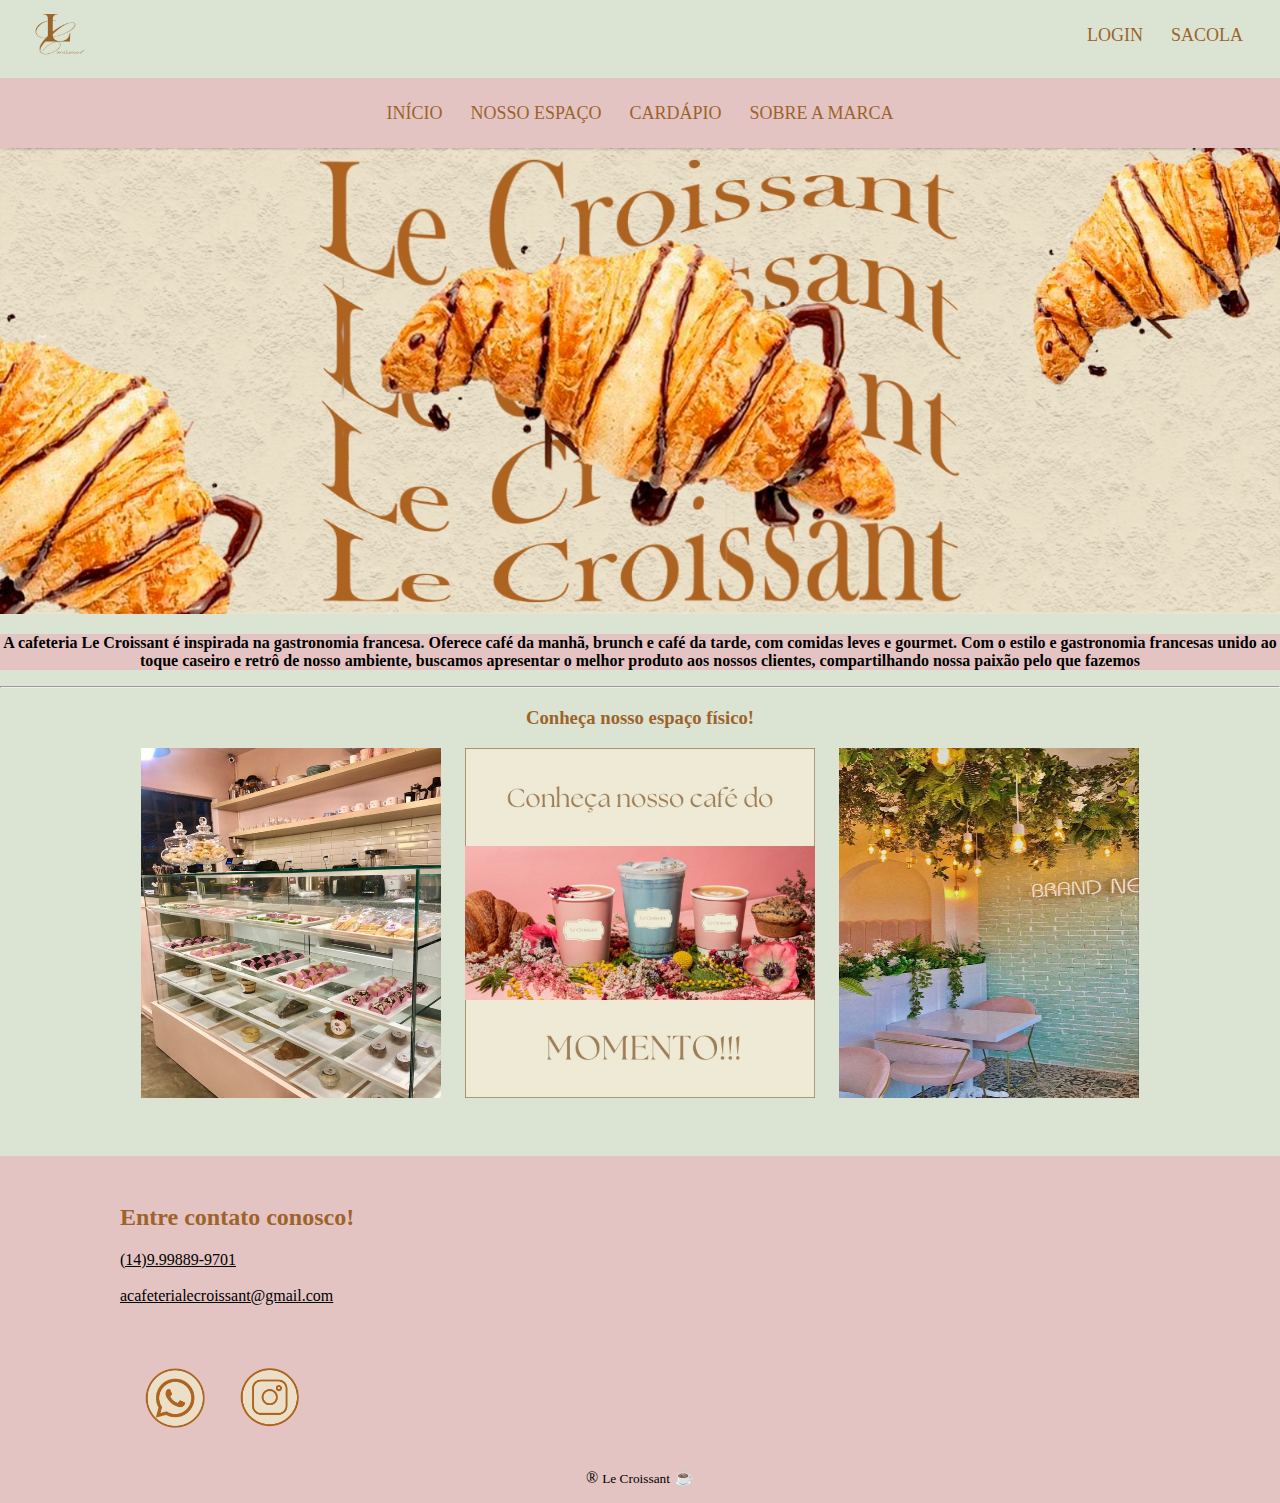
==== Index.html @ af4769e0 "aula09/05" ====
<!DOCTYPE html>
<html lang="en">
    <head>
        <meta charset="UTF-8">
        <meta name="viewport" content="width=device-width, initial-scale=1.0">
        <title>Le Croissant</title>
        <link rel="shortcut icon" href="Imagens/iconelecroissant.ico" type="image/x-icon">
        <link rel="stylesheet" href="CSS/stylepaginainicial.css">
    </head>
    <body >
        <!--AQUI COMEÇA A HOME DO NOSSO SITE-->
        <header>
            <div align="right">
                <figure class="logotipo">
                    <img src="Imagens/lc logo.png" width="100" height="60" alt="logo">
                </figure>
                <div class="loginesacola">
                    <a href="Páginadelogin.html" style="text-decoration: none;"><span class="bordales">LOGIN</span></a>
                    <a href="" style="text-decoration: none;"><span class="bordales">SACOLA</span></a>
                </div>
                <div class="clear"></div>
            </div>
            <div class="barra">
                <!--<figure class="logotipo">
                    <img src="Imagens/Le Croissant Logosemfundo.png" width="120" height="70" alt="logo">
                </figure>-->
                <main  align="center" class="top">
                    <a href="Index.html" style="text-decoration: none;"><span class="borda">INÍCIO</span></a>
                    <a href="nossoespaço.html" style="text-decoration: none;"><span class="borda">NOSSO ESPAÇO</span></a>
                    <a href="cardapio.html" style="text-decoration: none;"><span class="borda">CARDÁPIO</span></a>
                    <a href="sobrenós.html" style="text-decoration: none;"><span class="borda">SOBRE A MARCA</span></a>
                </main>
            </div>
        </header>
        <main>
            <nav>
                <div align="center"> <!--BANNER DA CAFETERIA-->
                <img src="Imagens/bannerindex.jpeg" width="100%" >
                <p style="background-color: #e4c4c3;"><b>A cafeteria Le Croissant é inspirada na gastronomia francesa. Oferece café da manhã, brunch e café da tarde, com comidas leves e gourmet. Com o estilo e gastronomia francesas unido ao toque caseiro e retrô de nosso ambiente, buscamos apresentar o melhor produto aos nossos clientes, compartilhando nossa paixão pelo que fazemos</b></p>
                </div>
            </nav>
            <!--FOTO DO NOSSO ESPAÇO-->
            <hr>
            <div align="center">
                <h3>Conheça nosso espaço físico!</h3>
                <!--IMAGENS DO LOCAL-->
                <img src="Imagens/fotocafe2.jpeg" width="300" height="350"> &nbsp;&nbsp;&nbsp;&nbsp; <img src="Imagens/cafedomomento.jpeg" width="350" height="350"> &nbsp;&nbsp;&nbsp;&nbsp; <img src="Imagens/fotocafe3.jpeg" width="300" height="350"> 
                <br> <br>
                
                
            </div>
        </main>
        <br><br>
        <footer>
            <br>
                <div class="footermapa"> 
                    <!--ENTRE EM CONTATO CONOSCO    --> 
                    <h2>Entre contato conosco!</h2>
                    <a href=“tel:+5514998899701” style="color: black;">(14)9.99889-9701 </a>
                    <br> <br> 
                    <a href="acafeterialecroissant@gmail.com" style="color: black;">acafeterialecroissant@gmail.com</a>
          
                </div>



                <div class="footermapaindex">
                    <!--MAPA DA NOSSA LOJA FÍSICA-->  
                    <iframe src="https://www.google.com/maps/embed?pb=!1m18!1m12!1m3!1d2598.82862492046!2d-49.626860726568005!3d-22.90235144934281!2m3!1f0!2f0!3f0!3m2!1i1024!2i768!4f13.1!3m3!1m2!1s0x94c06a3757281041%3A0x9cbd7fc38fa8634e!2sAv.%20Tiradentes%2C%20599%20-%20Bairro%20S%C3%A3o%20Jos%C3%A9%2C%20Santa%20Cruz%20do%20Rio%20Pardo%20-%20SP%2C%2018900-000!5e0!3m2!1spt-BR!2sbr!4v1709811345731!5m2!1spt-BR!2sbr" width="300" height="150" style="border:0;" allowfullscreen="" loading="lazy" referrerpolicy="no-referrer-when-downgrade"></iframe>
                    
                </div> 
           
                
                <div class="footermapa"> 
                    <!--NOSSAS REDES SOCIAIS-->
                    <div class="xxx">
                        <a href="https://wa.me/5514998899701?text=sua%20mensagem" target="_blank"><img src="Imagens/logowhats.png" width="60px"></a>
                    </div>
                    <div class="xxx">
                        <a href="https://www.instagram.com/lecroissantcafeteria?igsh=MTRqc3BndHl5cGI5bQ==" target="_blank"><img src="Imagens/logo insta.PNG" width="60px"></a>
                    </div>

                    </div>
         
                 
                </div>
                
                <div class="clear"></div>
                <div class="zzz">           <p> &reg; <small>Le Croissant</small> &#x2615 </p></div>
     
            </div>
        </footer> 
</html>
---- CSS/stylepaginainicial.css ----
body, html{
    margin: 0;
    padding: 0;
    background-color: rgb(219, 227, 211);}
button{
    background-color: #e4c4c3;
    border-color: #dbe3d3;
    font-family: 'Times New Roman', Times, serif;
    color: #9c632a;
    font-size: medium;
}
.atrasbotoes{
    background-color: hwb(2 76% 11%);
    justify-self: center;
}
.top{
    padding: 25px;
    text-align: center;
    background-color: #e4c4c3;
    height: 20px;
    font-family: 'Times New Roman', Times, serif;
}
.borda{
    border-style: solid;
    border-width: 2px;
    border-color: #e4c4c3;
    background-color: #e4c4c3;
    padding: 10px;
    color: #9c632a;
    text-decoration: none;
    font-size:large;
}
.borda:hover{
    border-style: solid;
    border-width: 2px;
    border: none;
    background-color: #d8b2b0;
    padding: 08px;
    font-family: 'Times New Roman', Times, serif;
}
.logotipo{
    float: left;
    padding: 2px;
    margin: 5px;
}
.barra{
    background-color: rgb(228, 196, 195);
    line-height: normal;

}
.clear{
    clear: both;
}
.loginesacola{
    padding: 25px;
    text-align: right;
    background-color: #dbe3d3;
    height: 20px;
    font-family: 'Times New Roman', Times, serif;
}
.bordales{
    border-style: solid;
    border-width: 2px;
    border-color: #dbe3d3;
    background-color: #dbe3d3;
    padding: 10px;
    color: #9c632a;
    text-decoration: none;
    font-size:large;
}
.bordales:hover{
    border-style: solid;
    border-width: 2px;
    border: none;
    background-color: #c7cec1;
    padding: 10px;
    font-family: 'Times New Roman', Times, serif;
}
footer{
    background-color: #e4c4c3;
    align-content: center;
}

td{
    
    padding-left: 20px;
    padding-right: 20px;
}
h3, h2{
    color: #9c632a;
}
.footermapa{
    float: left;

    margin: 10px 120px;

}

.zzz{
    text-align: center;
}

.xxx{
    float: left;
    padding: 10px;
    margin-left: 15px;
}
.footermapaindex{
    float: left;

    margin: 10px 100px;

}
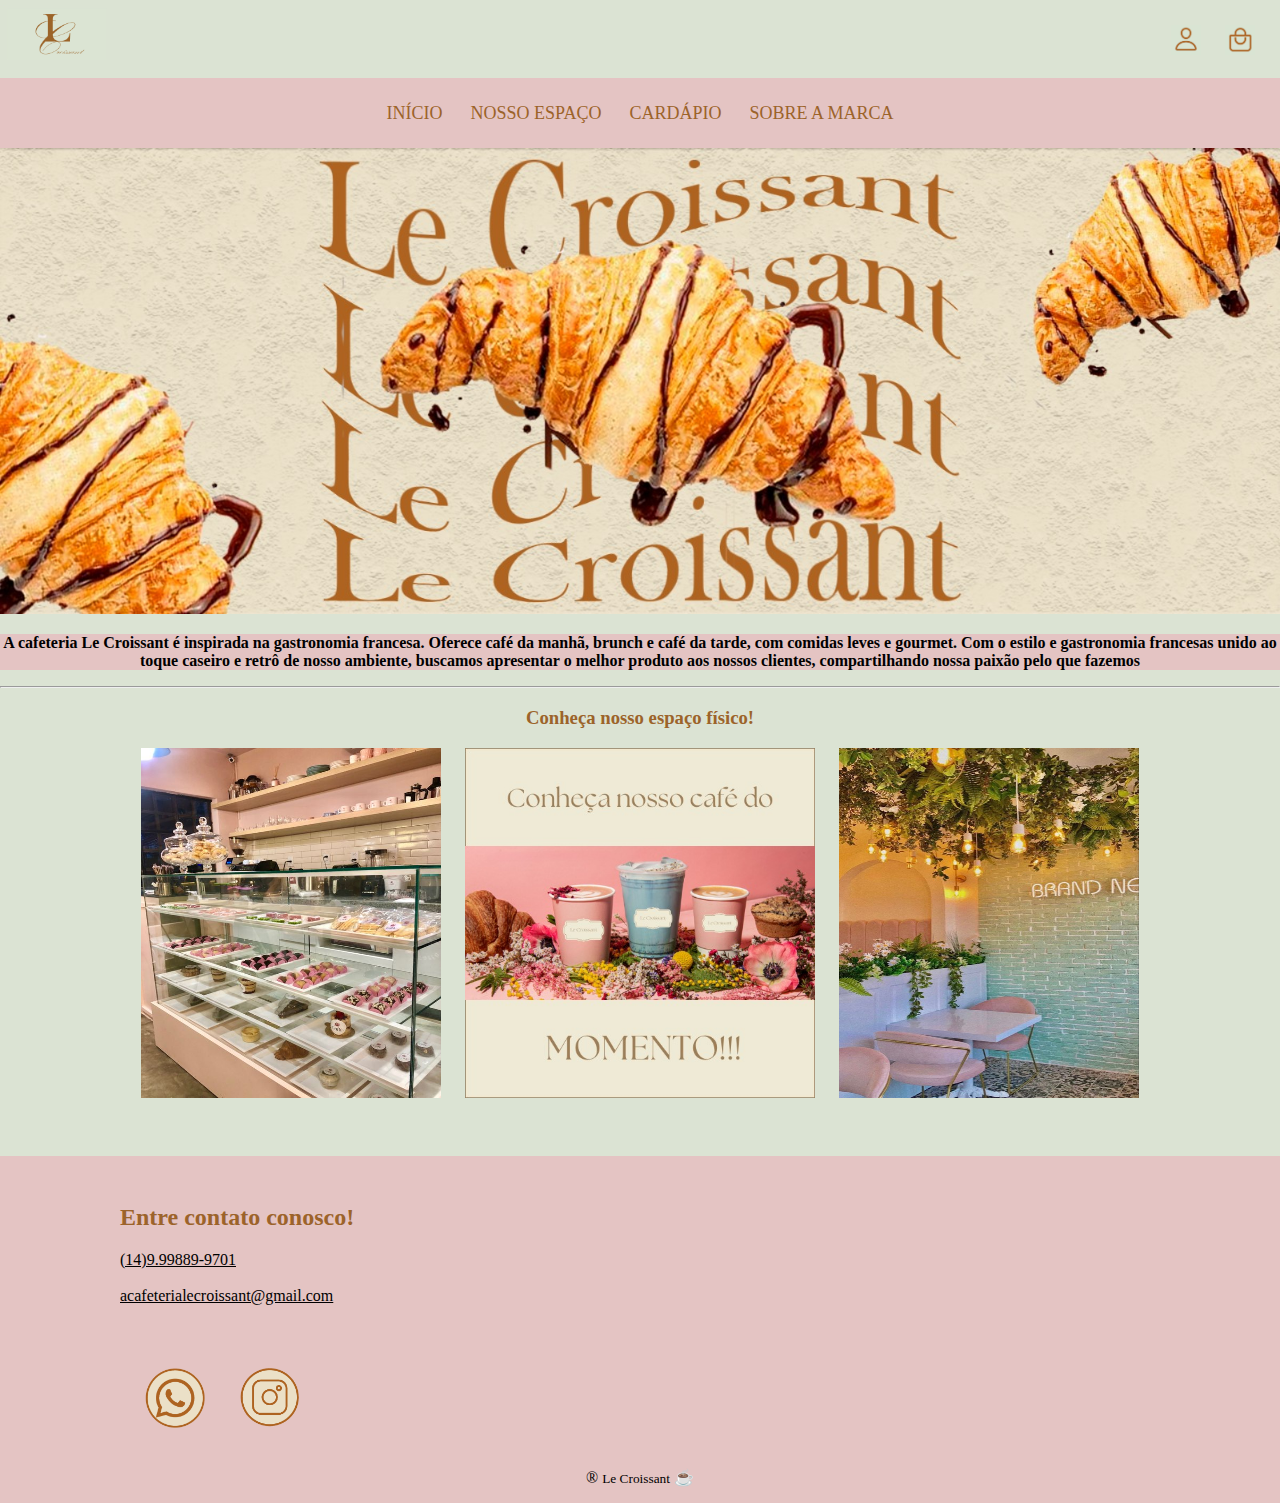
==== commit 0e6153ba: "16/05pt1" ====
--- a/Index.html
+++ b/Index.html
@@ -5,25 +5,25 @@
         <meta name="viewport" content="width=device-width, initial-scale=1.0">
         <title>Le Croissant</title>
         <link rel="shortcut icon" href="Imagens/iconelecroissant.ico" type="image/x-icon">
-        <link rel="stylesheet" href="CSS/stylepaginainicial.css">
+        <link rel="stylesheet" href="CSS/stylecafeteria.css">
     </head>
     <body >
         <!--AQUI COMEÇA A HOME DO NOSSO SITE-->
         <header>
             <div align="right">
                 <figure class="logotipo">
-                    <img src="Imagens/lc logo.png" width="100" height="60" alt="logo">
+                    <a href="Index.html"><img src="Imagens/lc logo.png" width="100" height="60" alt="logo"></a>
                 </figure>
                 <div class="loginesacola">
-                    <a href="Páginadelogin.html" style="text-decoration: none;"><span class="bordales">LOGIN</span></a>
-                    <a href="" style="text-decoration: none;"><span class="bordales">SACOLA</span></a>
+                    
+                    <a href="Páginadelogin.html" style="text-decoration: none;"><img src="Imagens/iconelogin.png" alt="ícone de login" width="30px"></a>
+                    &nbsp;&nbsp;&nbsp;&nbsp;
+                    <a href="sacola.html" style="text-decoration: none;"><img src="Imagens/iconesacola.png" alt="ícone de login" width="30px"></a>
+                   
                 </div>
                 <div class="clear"></div>
             </div>
             <div class="barra">
-                <!--<figure class="logotipo">
-                    <img src="Imagens/Le Croissant Logosemfundo.png" width="120" height="70" alt="logo">
-                </figure>-->
                 <main  align="center" class="top">
                     <a href="Index.html" style="text-decoration: none;"><span class="borda">INÍCIO</span></a>
                     <a href="nossoespaço.html" style="text-decoration: none;"><span class="borda">NOSSO ESPAÇO</span></a>
@@ -73,10 +73,10 @@
                 
                 <div class="footermapa"> 
                     <!--NOSSAS REDES SOCIAIS-->
-                    <div class="xxx">
+                    <div class="instaewhats">
                         <a href="https://wa.me/5514998899701?text=sua%20mensagem" target="_blank"><img src="Imagens/logowhats.png" width="60px"></a>
                     </div>
-                    <div class="xxx">
+                    <div class="instaewhats">
                         <a href="https://www.instagram.com/lecroissantcafeteria?igsh=MTRqc3BndHl5cGI5bQ==" target="_blank"><img src="Imagens/logo insta.PNG" width="60px"></a>
                     </div>
 
@@ -86,7 +86,7 @@
                 </div>
                 
                 <div class="clear"></div>
-                <div class="zzz">           <p> &reg; <small>Le Croissant</small> &#x2615 </p></div>
+                <div class="marcaregistrada">           <p> &reg; <small>Le Croissant</small> &#x2615 </p></div>
      
             </div>
         </footer> 
--- a/CSS/stylecafeteria.css
+++ b/CSS/stylecafeteria.css
@@ -0,0 +1,355 @@
+/*Cor e margens do corpo todo*/
+body, html{
+    margin: 0;
+    padding: 0;
+    background-color: #dbe3d3;}
+/*características dos botões*/
+button{
+    background-color: #e4c4c3;
+    border-color: #dbe3d3;
+    font-family: 'Times New Roman', Times, serif;
+    color: #9c632a;
+    font-size: medium;
+}
+/*.atrasbotoes{
+    background-color: hwb(2 76% 11%);
+    justify-self: center;
+}*/
+/*Barra dos botões*/
+.top{
+    padding: 25px;
+    text-align: center;
+    background-color: #e4c4c3;
+    height: 20px;
+    font-family: 'Times New Roman', Times, serif;
+}
+/*borda dos spans (botões da barra)*/
+.borda{
+    border-style: solid;
+    border-width: 2px;
+    border-color: #e4c4c3;
+    background-color: #e4c4c3;
+    padding: 10px;
+    color: #9c632a;
+    text-decoration: none;
+    font-size:large;
+}
+.borda:hover{
+    border-style: solid;
+    border-width: 2px;
+    border-color: #e4c4c3;
+    background-color: #d8b2b0;
+    padding: 10px;
+    color: #9c632a;
+    text-decoration: none;
+    font-size:large;
+}
+/*características da logotipo*/
+.logotipo{
+    float: left;
+    padding: 2px;
+    margin: 5px;
+}
+/*características da barra de navegação*/
+.barra{
+    background-color: #e4c4c3;
+    line-height: normal;
+
+}
+.clear{
+    clear: both;
+}
+/*características dos spans de login e sacola*/
+.loginesacola{
+    padding: 25px;
+    text-align: right;
+    background-color: #dbe3d3;
+    height: 20px;
+    font-family: 'Times New Roman', Times, serif;
+}
+.iconeles{
+    float: left;
+}
+/*bordas spans login e sacola*/
+.bordales{
+    border-style: solid;
+    border-width: 2px;
+    border-color: #dbe3d3;
+    background-color: #dbe3d3;
+    padding: 10px;
+    color: #9c632a;
+    text-decoration: none;
+    font-size:large;
+}
+.bordales:hover{
+    border-style: solid;
+    border-width: 2px;
+    border-color: #dbe3d3;
+    background-color: #c7cec1;
+    padding: 10px;
+    color: #9c632a;
+    text-decoration: none;
+    font-size:large;
+}
+/*características do login e do footer*/
+footer{
+    background-color: #e4c4c3;
+    align-content: center;
+}
+/*característica fotos do cardápio*/
+td{
+    padding-left: 20px;
+    padding-right: 20px;
+}
+/*fontes - características*/
+h3, h2{
+    color: #9c632a;
+}
+/*características do mapa localizado no footer*/
+.footermapa{
+    float: left;
+    margin: 10px 120px;
+}
+/*características da marca registrada*/
+.marcaregistrada{
+    text-align: center;
+}
+/*características do link das redes*/
+.instaewhats{
+    float: left;
+    padding: 10px;
+    margin-left: 15px;
+}
+/*características do footer apenas do index*/
+.footermapaindex{
+    float: left;
+    margin: 10px 140px;
+}
+/*características do "banner" de login*/
+#principal{
+    width: 80%;
+    height: 225px;
+    background-color: #e4c4c3a7;
+    margin: 0 auto;
+    border-radius: 15px;
+    min-width: 400px;
+    max-width: 600px;
+    text-align: center;
+}
+/*características do input ao login*/
+input{
+    width: 80%;
+    height: 40px;
+    font-size: 16px;
+    margin-top: 15px;
+    background-color: #dbe3d3;
+    padding-left: 5px;
+    border: none;
+    border-radius: 10px;
+}
+/*espaço para email*/
+input.email{
+    margin-top: 20px;
+    background-repeat: no-repeat;
+    background-position: 5px;
+}
+/*espaço para senha*/
+input.senha{
+    background-repeat: no-repeat;
+    background-position: 5px;
+}
+/*botão de login*/
+input.submit{
+    color: #e4c4c3;
+    background-color: #9c632a;
+    border-radius: 10px;
+    padding: 5px 20px;
+    height: 40px;
+    width: 81%;
+}
+input.submit:hover{
+    color: #e4c4c3;
+    background-color: #5e350b;
+    border-radius: 10px;
+    padding: 5px 20px;
+    height: 40px;
+    width: 81%;
+}
+/*cor do botão de cadastro(no parágrafo)*/
+.botaocadastro{
+    color: #9c632a;
+}
+/*container do formulário de cadastro*/
+#conteiner {
+    margin: 0 auto;
+    width: 50%;
+    background-color: #EFEAD6;
+    border-radius: 5px;
+    padding: 30px;
+}
+/*espaço no formulário de cadastro*/
+fieldset {
+    background-color: #e4c4c3;
+    border: 1px #e4c4c3 solid;
+    margin: 10px;
+}
+/*titulos no formulário*/
+legend {
+    font-weight: bold;
+    color: #9c632a;
+}
+/*botões*/
+label {
+    display: block;
+    cursor: pointer;
+}
+/*classe do container */
+.cont {
+    display: inline;
+    cursor: pointer;
+}
+/*tamanho das barras no cadastro */
+.tamanhocad{
+    width: 100%;
+}
+/*área de texto no cadastro*/
+textarea{ 
+    width: 100%;
+    height: 80px;
+    resize: none;
+    background-color: #dbe3d3;
+    border-radius: 10px;
+    border-color: #e4c4c3;
+}
+/*características do botão de enviar cadastro*/
+.bot {
+    margin: 10px 0 0 10px;
+}
+/*Container da página do produto*/
+#produtoo{
+    width: 100%;
+    height: 500px;
+    background-color: #e4c4c3;
+    margin: 0 auto;
+    border-radius: 15px;
+    min-width: 400px;
+    max-width: 1300px;
+    
+}
+/*características da foto do macaron*/
+#fotomacaron{
+    margin-top: 50px;
+    margin-left: 850px;
+    margin-right: 50px;
+    margin-bottom: 50px;
+    float: left;
+}
+/*texto sobre o macaron*/
+.omacaron{
+    color: #9c632a;
+    border: solid #e4c4c3 3px;
+    position: absolute;
+    margin-top: 45px ;
+    margin-left: 50px;
+    float: left;
+    text-align: left;
+
+}
+/*características e preço do macaron*/
+.caracmacar{
+    color: black;
+    border: solid #e4c4c3 3px;
+    position: absolute;
+    margin-top: 140px ;
+    margin-left: 50px;
+    float: left;
+    text-align: justify;
+    width: 460px;
+    font-size: 1.1em; 
+    line-height: 1.2em;
+}
+/*botão para adicionar o macaron a sacola*/
+.botaoproduto{
+    float: left;
+    position: absolute;
+    margin-top: 410px ;
+    margin-left: 50px;
+    width: 100px;
+}
+/*características do style do preço*/
+.precomacaron{
+    color: #9c632a;
+    border: solid #e4c4c3 3px;
+    position: absolute;
+    margin-top: 300px ;
+    margin-left: 50px;
+    float: left;
+    text-align: justify;
+    width: 460px;
+    font-size: 1.0em; 
+    line-height: 0.2em;
+}
+/*espaço entre o container do produto e o feedback (gambiarra rs)*/
+#nulo{
+    width: 100%;
+    height: 50px;
+    background-color: #dbe3d3;
+    margin: auto;
+    border-radius: 15px;
+    min-width: 400px;
+    max-width: 1300px;
+}
+/*container do feedback*/
+#feedbackk{
+    width: 100%;
+    height: 300px;
+    background-color: #e4c4c3;
+    margin: auto;
+    border-radius: 15px;
+    min-width: 400px;
+    max-width: 1300px;
+}
+/* características dos comentários do feedback*/
+.comentarios{
+    color: black;
+    border: solid #e4c4c3 3px;
+    position: absolute;
+    margin-top: 30px;
+    margin-left: 480px;
+    float: left;
+    text-align: justify;
+    width: 700px;
+    font-size: 1.1em; 
+    line-height: 1.2em;
+}
+/*estrelas do feedback*/
+label{
+    color: #9c632a;
+    font-size: large;
+}
+.estrelas{
+    color: black;
+    border: solid #e4c4c3 3px;
+    position: absolute;
+    margin-top: 20px;
+    margin-left: 30px;
+    float: left;
+    text-align: justify;
+    width: 900px;
+}
+.tabelasacola{
+    padding: 20px;
+}
+.botaocomprar{
+    float: right;
+    padding: 30px;
+}
+#container{
+    width: 100%;
+    height: 550px;
+    background-color: #e4c4c3;
+    margin: 0 auto;
+    border-radius: 15px;
+    min-width: 400px;
+    max-width: 1300px;
+}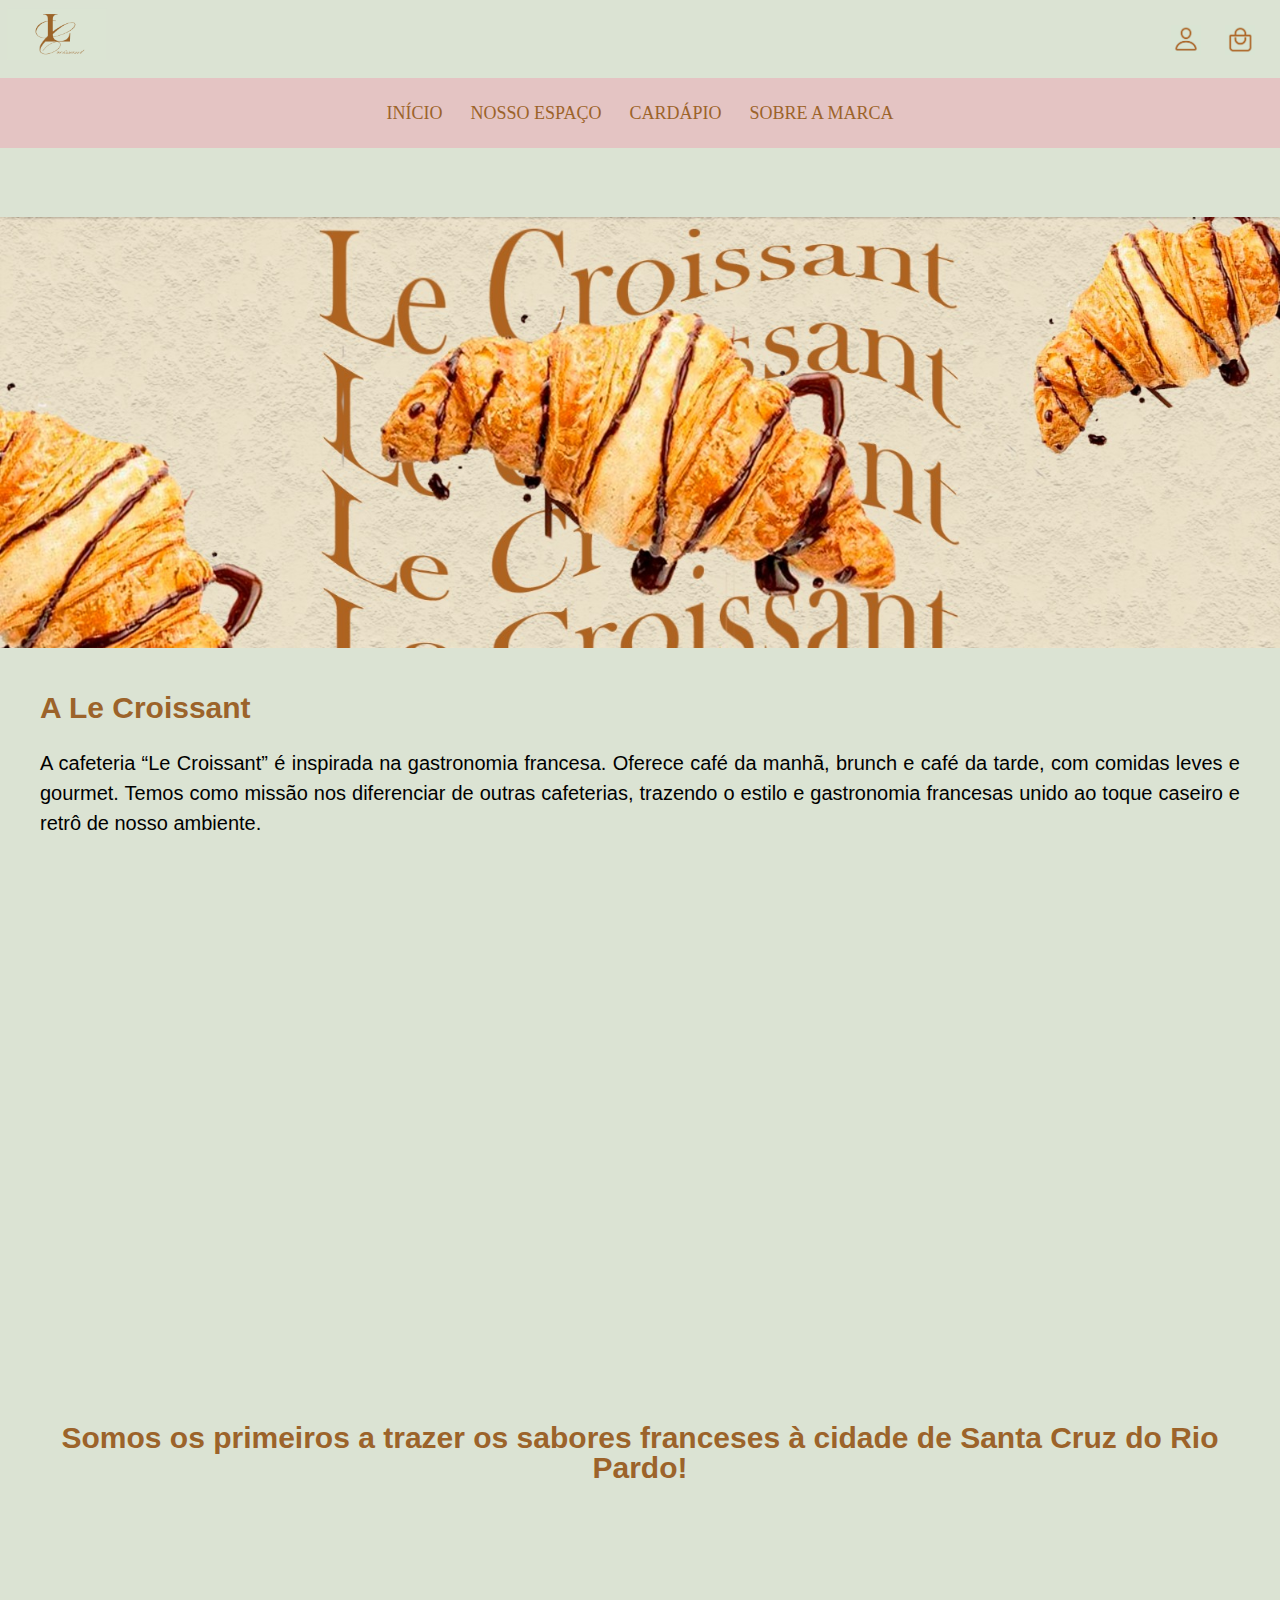
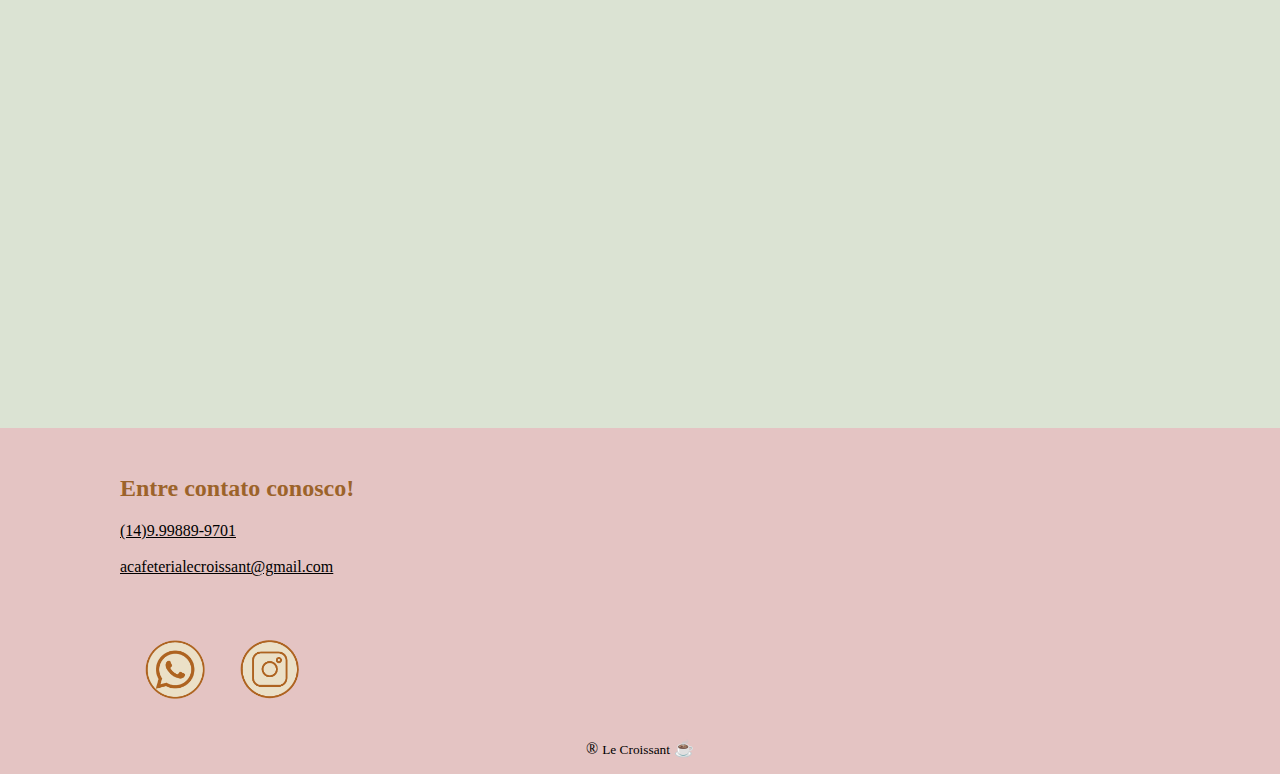
==== commit 6b4efa95: "16/05pt2" ====
--- a/Index.html
+++ b/Index.html
@@ -32,25 +32,17 @@
                 </main>
             </div>
         </header>
-        <main>
-            <nav>
-                <div align="center"> <!--BANNER DA CAFETERIA-->
-                <img src="Imagens/bannerindex.jpeg" width="100%" >
-                <p style="background-color: #e4c4c3;"><b>A cafeteria Le Croissant é inspirada na gastronomia francesa. Oferece café da manhã, brunch e café da tarde, com comidas leves e gourmet. Com o estilo e gastronomia francesas unido ao toque caseiro e retrô de nosso ambiente, buscamos apresentar o melhor produto aos nossos clientes, compartilhando nossa paixão pelo que fazemos</b></p>
-                </div>
-            </nav>
-            <!--FOTO DO NOSSO ESPAÇO-->
-            <hr>
-            <div align="center">
-                <h3>Conheça nosso espaço físico!</h3>
-                <!--IMAGENS DO LOCAL-->
-                <img src="Imagens/fotocafe2.jpeg" width="300" height="350"> &nbsp;&nbsp;&nbsp;&nbsp; <img src="Imagens/cafedomomento.jpeg" width="350" height="350"> &nbsp;&nbsp;&nbsp;&nbsp; <img src="Imagens/fotocafe3.jpeg" width="300" height="350"> 
-                <br> <br>
-                
-                
-            </div>
-        </main>
-        <br><br>
+
+    <div class="banner1"></div>
+    <div class="conteudoparallax">
+    <h2>A Le Croissant</h2>
+    <p>A cafeteria “Le Croissant” é inspirada na gastronomia francesa. Oferece café da manhã, brunch e café da tarde, com comidas leves e gourmet. Temos como missão nos diferenciar de outras cafeterias, trazendo o estilo e gastronomia francesas unido ao toque caseiro e retrô de nosso ambiente.</p>
+    </div>
+    <div class="banner2"></div>
+    <div class="conteudo2">
+    <h2>Somos os primeiros a trazer os sabores franceses à cidade de Santa Cruz do Rio Pardo!</h2>
+    </div>
+    <div class="banner3"></div>
         <footer>
             <br>
                 <div class="footermapa"> 
--- a/CSS/stylecafeteria.css
+++ b/CSS/stylecafeteria.css
@@ -2,7 +2,8 @@
 body, html{
     margin: 0;
     padding: 0;
-    background-color: #dbe3d3;}
+    background-color: #dbe3d3;
+    height: 100%;}
 /*características dos botões*/
 button{
     background-color: #e4c4c3;
@@ -337,14 +338,17 @@
     text-align: justify;
     width: 900px;
 }
+/*produtos dentro da sacola*/
 .tabelasacola{
     padding: 20px;
 }
+/*botao de comprar*/
 .botaocomprar{
     float: right;
     padding: 30px;
 }
-#container{
+/*espaço da sacola*/
+#containersacola{
     width: 100%;
     height: 550px;
     background-color: #e4c4c3;
@@ -352,4 +356,45 @@
     border-radius: 15px;
     min-width: 400px;
     max-width: 1300px;
+}
+/*Banners da parallax no index*/
+.banner1, .banner2, .banner3{
+    margin: 0;
+    padding: auto;
+    width: 100%;
+    height: 500px;
+    background-position: center;
+    background-repeat: no-repeat;
+    background-attachment: fixed;
+    background-size: contain;
+}
+/*banner le croissant*/
+.banner1{
+    background-image: url(../Imagens/bannerindex.jpeg);
+}
+/*banner nossos macarons*/
+.banner2{
+    background-image: url(../Imagens/nossosmacarons.jpeg);
+}
+/*banner promocional*/
+.banner3{
+    background-image: url(../Imagens/bannerexemplo.jpeg);
+}
+.conteudoparallax{
+    background-color: #dbe3d3;
+    color: black;
+    font-size: 20px;
+    font-family: 'Segoe UI', Tahoma, Geneva, Verdana, sans-serif;
+    padding: 20px 40px 20px 40px;
+    line-height: 1.5em;
+    text-align: justify;
+}
+.conteudo2{
+    background-color: #dbe3d3;
+    color: black;
+    font-size: 20px;
+    font-family: 'Segoe UI', Tahoma, Geneva, Verdana, sans-serif;
+    padding: 20px 40px 20px 40px;
+    line-height: 1.5em;
+    text-align: center;
 }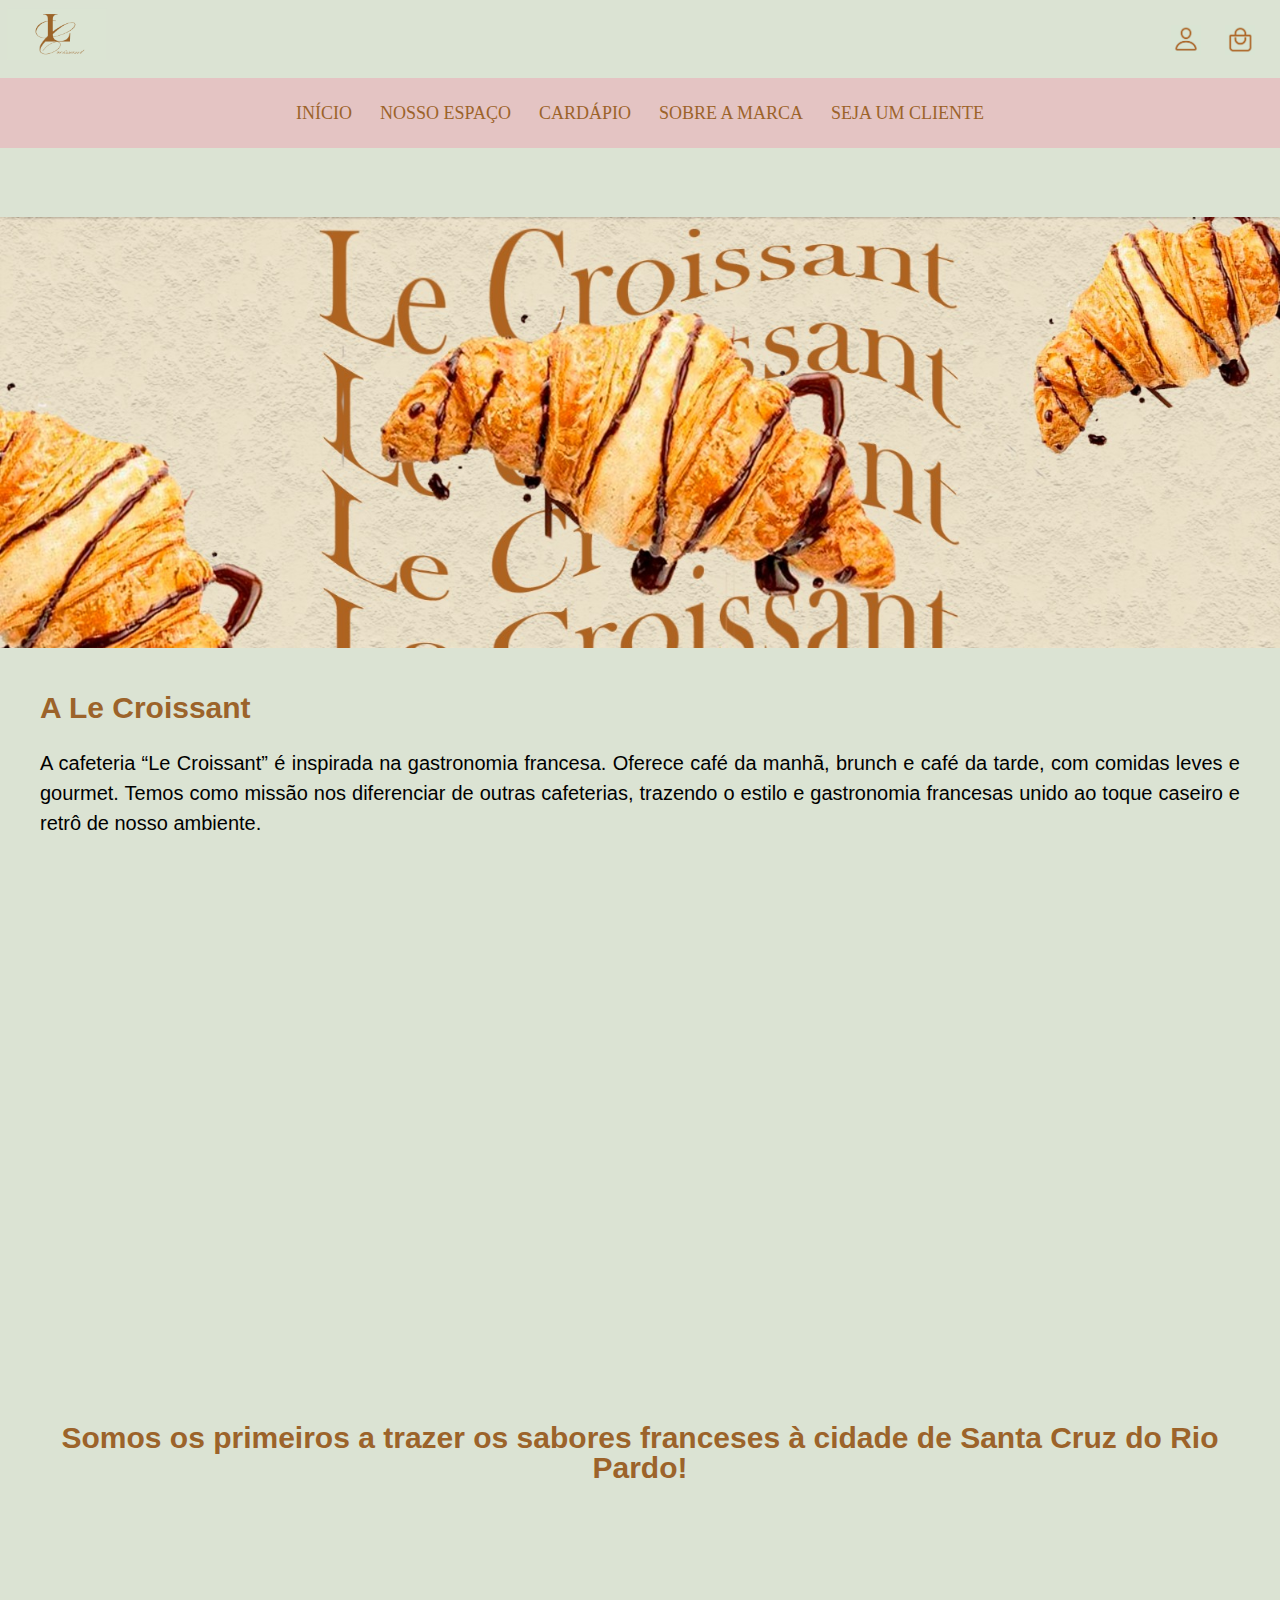
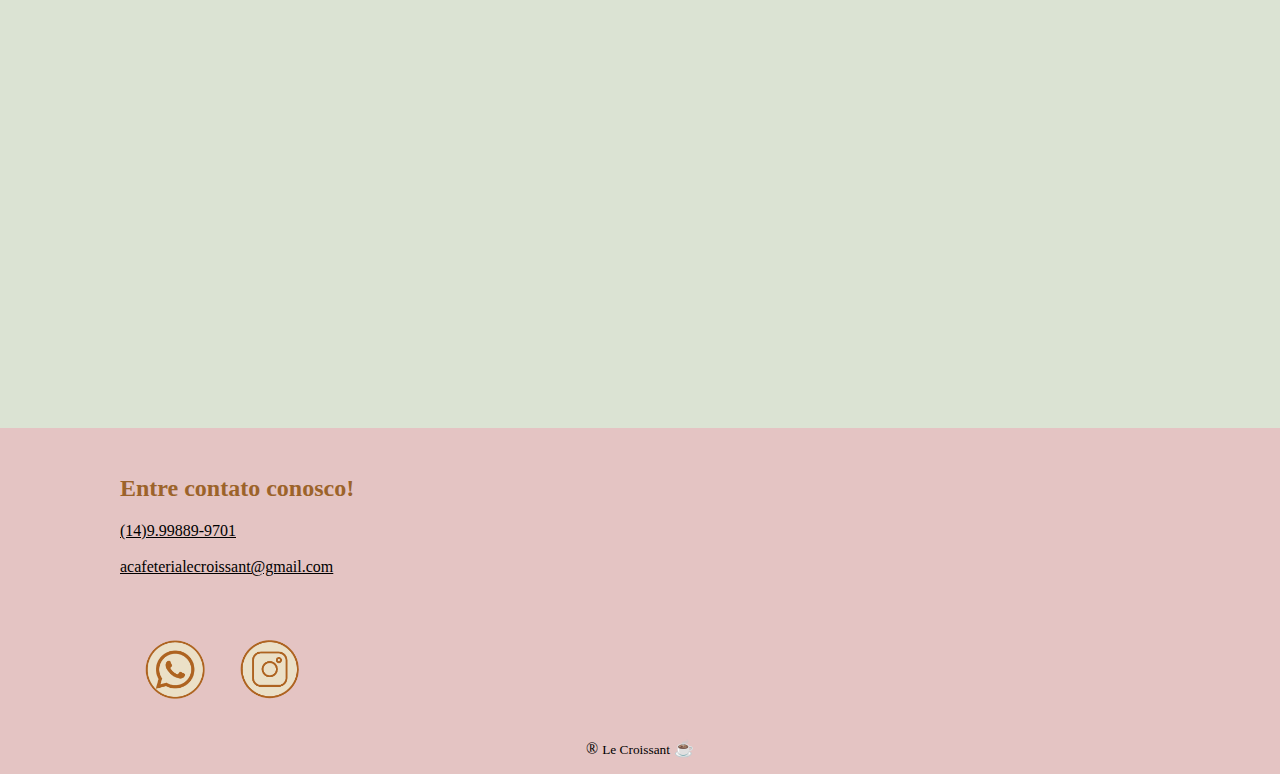
==== commit 535d010f: "16/06/244" ====
--- a/Index.html
+++ b/Index.html
@@ -29,6 +29,7 @@
                     <a href="nossoespaço.html" style="text-decoration: none;"><span class="borda">NOSSO ESPAÇO</span></a>
                     <a href="cardapio.html" style="text-decoration: none;"><span class="borda">CARDÁPIO</span></a>
                     <a href="sobrenós.html" style="text-decoration: none;"><span class="borda">SOBRE A MARCA</span></a>
+                    <a href="cadastro.html" style="text-decoration: none;"><span class="borda">SEJA UM CLIENTE</span></a>
                 </main>
             </div>
         </header>
--- a/CSS/stylecafeteria.css
+++ b/CSS/stylecafeteria.css
@@ -124,7 +124,7 @@
 /*características do footer apenas do index*/
 .footermapaindex{
     float: left;
-    margin: 10px 140px;
+    margin: 10px 150px;
 }
 /*características do "banner" de login*/
 #principal{
@@ -378,7 +378,7 @@
 }
 /*banner promocional*/
 .banner3{
-    background-image: url(../Imagens/bannerexemplo.jpeg);
+    background-image: url(../Imagens/banner\ promo.png);
 }
 .conteudoparallax{
     background-color: #dbe3d3;
@@ -396,5 +396,55 @@
     font-family: 'Segoe UI', Tahoma, Geneva, Verdana, sans-serif;
     padding: 20px 40px 20px 40px;
     line-height: 1.5em;
+    text-align: center;}
+/*titulo pagamento*/
+.titulo{
     text-align: center;
+    background-color: #e4c4c3;
+    color: #9c632a;
+    padding: 1px;
+}
+/*container pagamento*/
+.pagamentocartao{
+    background-color: #e4c4c3;
+    margin-left: 30px;
+    width: 300px;
+    border-radius: 50px;
+    padding: 20px;
+    float: left;
+    position: absolute;
+}
+#pagamentos{
+    width: 100%;
+    height: 380px;
+    background-color: #dbe3d3;
+    margin: 0 auto;
+    border-radius: 15px;
+    min-width: 400px;
+    max-width: 1300px;
+}
+.pagamentopix{
+    background-color: #e4c4c3;
+    margin-left: 925px;
+    width: 300px;
+    border-radius: 50px;
+    padding: 20px;
+    float: left;
+    position: absolute;
+}
+.dinheiro{
+    background-color: #e4c4c3;
+    margin-left: 477px;
+    width: 300px;
+    border-radius: 50px;
+    padding: 20px;
+    float: left;
+    position: absolute;
+}
+input.checkbox{
+    width: 15px;
+    height: 15px;
+}
+#termos{
+    color: #9c632a;
 }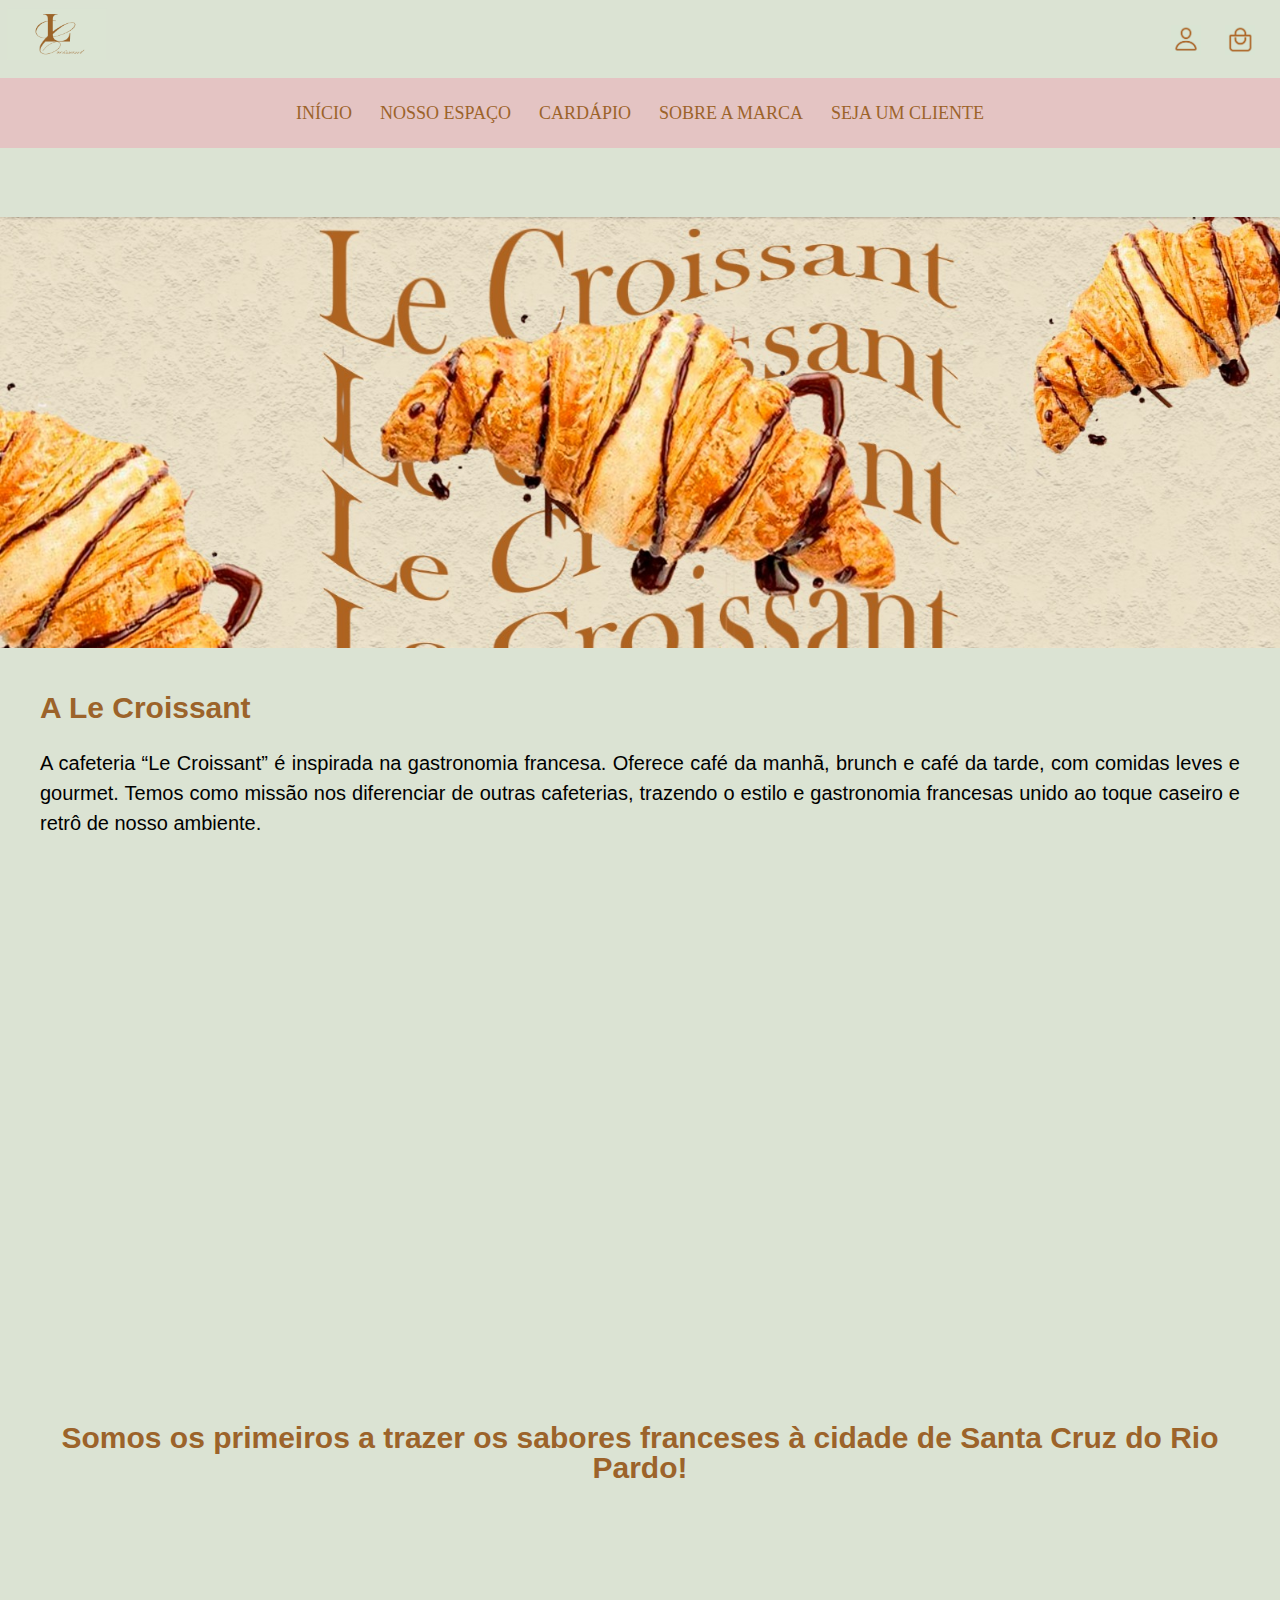
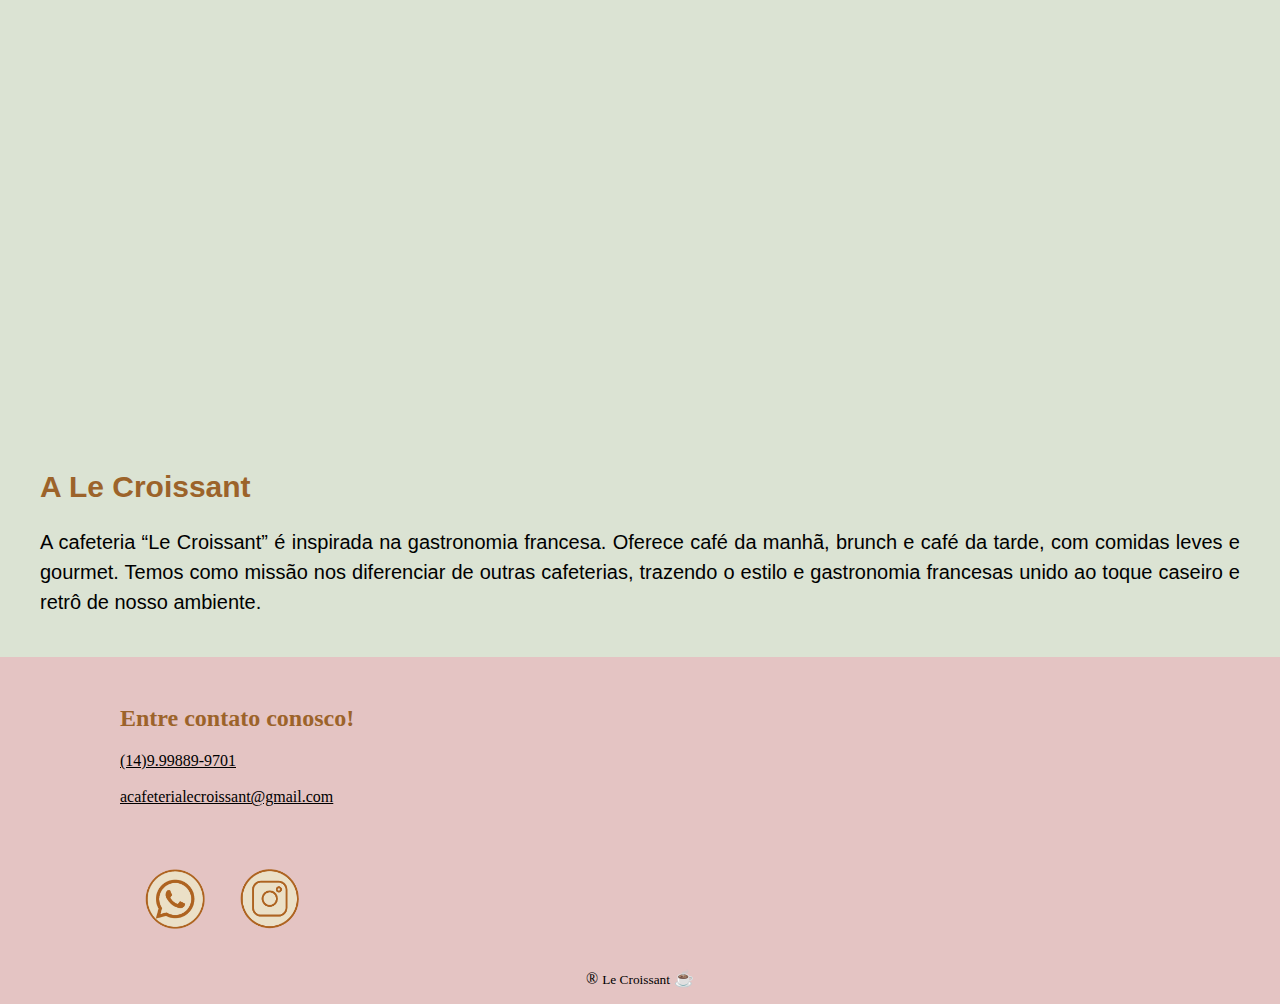
==== commit d3674a40: "21/05/2024" ====
--- a/Index.html
+++ b/Index.html
@@ -1,86 +1,104 @@
 <!DOCTYPE html>
 <html lang="en">
-    <head>
-        <meta charset="UTF-8">
-        <meta name="viewport" content="width=device-width, initial-scale=1.0">
-        <title>Le Croissant</title>
-        <link rel="shortcut icon" href="Imagens/iconelecroissant.ico" type="image/x-icon">
-        <link rel="stylesheet" href="CSS/stylecafeteria.css">
-    </head>
-    <body >
-        <!--AQUI COMEÇA A HOME DO NOSSO SITE-->
-        <header>
-            <div align="right">
-                <figure class="logotipo">
-                    <a href="Index.html"><img src="Imagens/lc logo.png" width="100" height="60" alt="logo"></a>
-                </figure>
-                <div class="loginesacola">
-                    
-                    <a href="Páginadelogin.html" style="text-decoration: none;"><img src="Imagens/iconelogin.png" alt="ícone de login" width="30px"></a>
-                    &nbsp;&nbsp;&nbsp;&nbsp;
-                    <a href="sacola.html" style="text-decoration: none;"><img src="Imagens/iconesacola.png" alt="ícone de login" width="30px"></a>
-                   
-                </div>
-                <div class="clear"></div>
+
+<head>
+    <meta charset="UTF-8">
+    <meta name="viewport" content="width=device-width, initial-scale=1.0">
+    <title>Le Croissant</title>
+    <link rel="shortcut icon" href="Imagens/iconelecroissant.ico" type="image/x-icon">
+    <link rel="stylesheet" href="CSS/stylecafeteria.css">
+</head>
+
+<body>
+    <!--AQUI COMEÇA A HOME DO NOSSO SITE-->
+    <header>
+        <div align="right">
+            <figure class="logotipo">
+                <a href="Index.html"><img src="Imagens/lc logo.png" width="100" height="60" alt="logo"></a>
+            </figure>
+            <div class="loginesacola">
+
+                <a href="Páginadelogin.html" style="text-decoration: none;"><img src="Imagens/iconelogin.png"
+                        alt="ícone de login" width="30px"></a>
+                &nbsp;&nbsp;&nbsp;&nbsp;
+                <a href="sacola.html" style="text-decoration: none;"><img src="Imagens/iconesacola.png"
+                        alt="ícone de login" width="30px"></a>
+
             </div>
-            <div class="barra">
-                <main  align="center" class="top">
-                    <a href="Index.html" style="text-decoration: none;"><span class="borda">INÍCIO</span></a>
-                    <a href="nossoespaço.html" style="text-decoration: none;"><span class="borda">NOSSO ESPAÇO</span></a>
-                    <a href="cardapio.html" style="text-decoration: none;"><span class="borda">CARDÁPIO</span></a>
-                    <a href="sobrenós.html" style="text-decoration: none;"><span class="borda">SOBRE A MARCA</span></a>
-                    <a href="cadastro.html" style="text-decoration: none;"><span class="borda">SEJA UM CLIENTE</span></a>
-                </main>
-            </div>
-        </header>
+            <div class="clear"></div>
+        </div>
+        <div class="barra">
+            <main align="center" class="top">
+                <a href="Index.html" style="text-decoration: none;"><span class="borda">INÍCIO</span></a>
+                <a href="nossoespaço.html" style="text-decoration: none;"><span class="borda">NOSSO ESPAÇO</span></a>
+                <a href="cardapio.html" style="text-decoration: none;"><span class="borda">CARDÁPIO</span></a>
+                <a href="sobrenós.html" style="text-decoration: none;"><span class="borda">SOBRE A MARCA</span></a>
+                <a href="cadastro.html" style="text-decoration: none;"><span class="borda">SEJA UM CLIENTE</span></a>
+            </main>
+        </div>
+    </header>
 
     <div class="banner1"></div>
     <div class="conteudoparallax">
-    <h2>A Le Croissant</h2>
-    <p>A cafeteria “Le Croissant” é inspirada na gastronomia francesa. Oferece café da manhã, brunch e café da tarde, com comidas leves e gourmet. Temos como missão nos diferenciar de outras cafeterias, trazendo o estilo e gastronomia francesas unido ao toque caseiro e retrô de nosso ambiente.</p>
+        <h2>A Le Croissant</h2>
+        <p>A cafeteria “Le Croissant” é inspirada na gastronomia francesa. Oferece café da manhã, brunch e café da
+            tarde, com comidas leves e gourmet. Temos como missão nos diferenciar de outras cafeterias, trazendo o
+            estilo e gastronomia francesas unido ao toque caseiro e retrô de nosso ambiente.</p>
     </div>
     <div class="banner2"></div>
     <div class="conteudo2">
-    <h2>Somos os primeiros a trazer os sabores franceses à cidade de Santa Cruz do Rio Pardo!</h2>
+        <h2>Somos os primeiros a trazer os sabores franceses à cidade de Santa Cruz do Rio Pardo!</h2>
     </div>
     <div class="banner3"></div>
-        <footer>
-            <br>
-                <div class="footermapa"> 
-                    <!--ENTRE EM CONTATO CONOSCO    --> 
-                    <h2>Entre contato conosco!</h2>
-                    <a href=“tel:+5514998899701” style="color: black;">(14)9.99889-9701 </a>
-                    <br> <br> 
-                    <a href="acafeterialecroissant@gmail.com" style="color: black;">acafeterialecroissant@gmail.com</a>
-          
-                </div>
+    <div class="conteudoparallax">
+        <h2>A Le Croissant</h2>
+        <p>A cafeteria “Le Croissant” é inspirada na gastronomia francesa. Oferece café da manhã, brunch e café da tarde, com comidas leves e gourmet. Temos como missão nos diferenciar de outras cafeterias, trazendo o estilo e gastronomia francesas unido ao toque caseiro e retrô de nosso ambiente.</p>
+        </div>
+    <footer>
+        <br>
+        <div class="footermapa">
+            <!--ENTRE EM CONTATO CONOSCO    -->
+            <h2>Entre contato conosco!</h2>
+            <a href=“tel:+5514998899701” style="color: black;">(14)9.99889-9701 </a>
+            <br> <br>
+            <a href="acafeterialecroissant@gmail.com" style="color: black;">acafeterialecroissant@gmail.com</a>
+
+        </div>
 
 
 
-                <div class="footermapaindex">
-                    <!--MAPA DA NOSSA LOJA FÍSICA-->  
-                    <iframe src="https://www.google.com/maps/embed?pb=!1m18!1m12!1m3!1d2598.82862492046!2d-49.626860726568005!3d-22.90235144934281!2m3!1f0!2f0!3f0!3m2!1i1024!2i768!4f13.1!3m3!1m2!1s0x94c06a3757281041%3A0x9cbd7fc38fa8634e!2sAv.%20Tiradentes%2C%20599%20-%20Bairro%20S%C3%A3o%20Jos%C3%A9%2C%20Santa%20Cruz%20do%20Rio%20Pardo%20-%20SP%2C%2018900-000!5e0!3m2!1spt-BR!2sbr!4v1709811345731!5m2!1spt-BR!2sbr" width="300" height="150" style="border:0;" allowfullscreen="" loading="lazy" referrerpolicy="no-referrer-when-downgrade"></iframe>
-                    
-                </div> 
-           
-                
-                <div class="footermapa"> 
-                    <!--NOSSAS REDES SOCIAIS-->
-                    <div class="instaewhats">
-                        <a href="https://wa.me/5514998899701?text=sua%20mensagem" target="_blank"><img src="Imagens/logowhats.png" width="60px"></a>
-                    </div>
-                    <div class="instaewhats">
-                        <a href="https://www.instagram.com/lecroissantcafeteria?igsh=MTRqc3BndHl5cGI5bQ==" target="_blank"><img src="Imagens/logo insta.PNG" width="60px"></a>
-                    </div>
+        <div class="footermapaindex">
+            <!--MAPA DA NOSSA LOJA FÍSICA-->
+            <iframe
+                src="https://www.google.com/maps/embed?pb=!1m18!1m12!1m3!1d2598.82862492046!2d-49.626860726568005!3d-22.90235144934281!2m3!1f0!2f0!3f0!3m2!1i1024!2i768!4f13.1!3m3!1m2!1s0x94c06a3757281041%3A0x9cbd7fc38fa8634e!2sAv.%20Tiradentes%2C%20599%20-%20Bairro%20S%C3%A3o%20Jos%C3%A9%2C%20Santa%20Cruz%20do%20Rio%20Pardo%20-%20SP%2C%2018900-000!5e0!3m2!1spt-BR!2sbr!4v1709811345731!5m2!1spt-BR!2sbr"
+                width="300" height="150" style="border:0;" allowfullscreen="" loading="lazy"
+                referrerpolicy="no-referrer-when-downgrade"></iframe>
 
-                    </div>
-         
-                 
-                </div>
-                
-                <div class="clear"></div>
-                <div class="marcaregistrada">           <p> &reg; <small>Le Croissant</small> &#x2615 </p></div>
-     
+        </div>
+
+
+        <div class="footermapa">
+            <!--NOSSAS REDES SOCIAIS-->
+            <div class="instaewhats">
+                <a href="https://wa.me/5514998899701?text=sua%20mensagem" target="_blank"><img
+                        src="Imagens/logowhats.png" width="60px"></a>
             </div>
-        </footer> 
+            <div class="instaewhats">
+                <a href="https://www.instagram.com/lecroissantcafeteria?igsh=MTRqc3BndHl5cGI5bQ==" target="_blank"><img
+                        src="Imagens/logo insta.PNG" width="60px"></a>
+            </div>
+
+        </div>
+
+
+        </div>
+
+        <div class="clear"></div>
+        <div class="marcaregistrada">
+            <p> &reg; <small>Le Croissant</small> &#x2615 </p>
+        </div>
+
+        </div>
+    </footer>
+
 </html>--- a/CSS/stylecafeteria.css
+++ b/CSS/stylecafeteria.css
@@ -11,6 +11,7 @@
     font-family: 'Times New Roman', Times, serif;
     color: #9c632a;
     font-size: medium;
+    cursor: pointer;
 }
 /*.atrasbotoes{
     background-color: hwb(2 76% 11%);
@@ -34,6 +35,7 @@
     color: #9c632a;
     text-decoration: none;
     font-size:large;
+    cursor: pointer;
 }
 .borda:hover{
     border-style: solid;
@@ -44,6 +46,7 @@
     color: #9c632a;
     text-decoration: none;
     font-size:large;
+    cursor: pointer;
 }
 /*características da logotipo*/
 .logotipo{
@@ -103,7 +106,7 @@
     padding-right: 20px;
 }
 /*fontes - características*/
-h3, h2{
+h3, h2, h1{
     color: #9c632a;
 }
 /*características do mapa localizado no footer*/
@@ -346,6 +349,8 @@
 .botaocomprar{
     float: right;
     padding: 30px;
+    text-decoration: none;
+    color: #9c632a;
 }
 /*espaço da sacola*/
 #containersacola{
@@ -439,6 +444,12 @@
     border-radius: 50px;
     padding: 20px;
     float: left;
+    position: absolute;}
+.texto{
+    color: #9c632a;
+}
+.botaocomprar2{
+    padding: 30px;
     position: absolute;
 }
 input.checkbox{
@@ -447,4 +458,13 @@
 }
 #termos{
     color: #9c632a;
+}
+.baners{
+    margin-top: 30px;
+    margin-left: 255px;
+    margin-bottom: 50px;
+}
+.entreespaço{
+    background-color: #d8b2b0;
+    height: 15px;
 }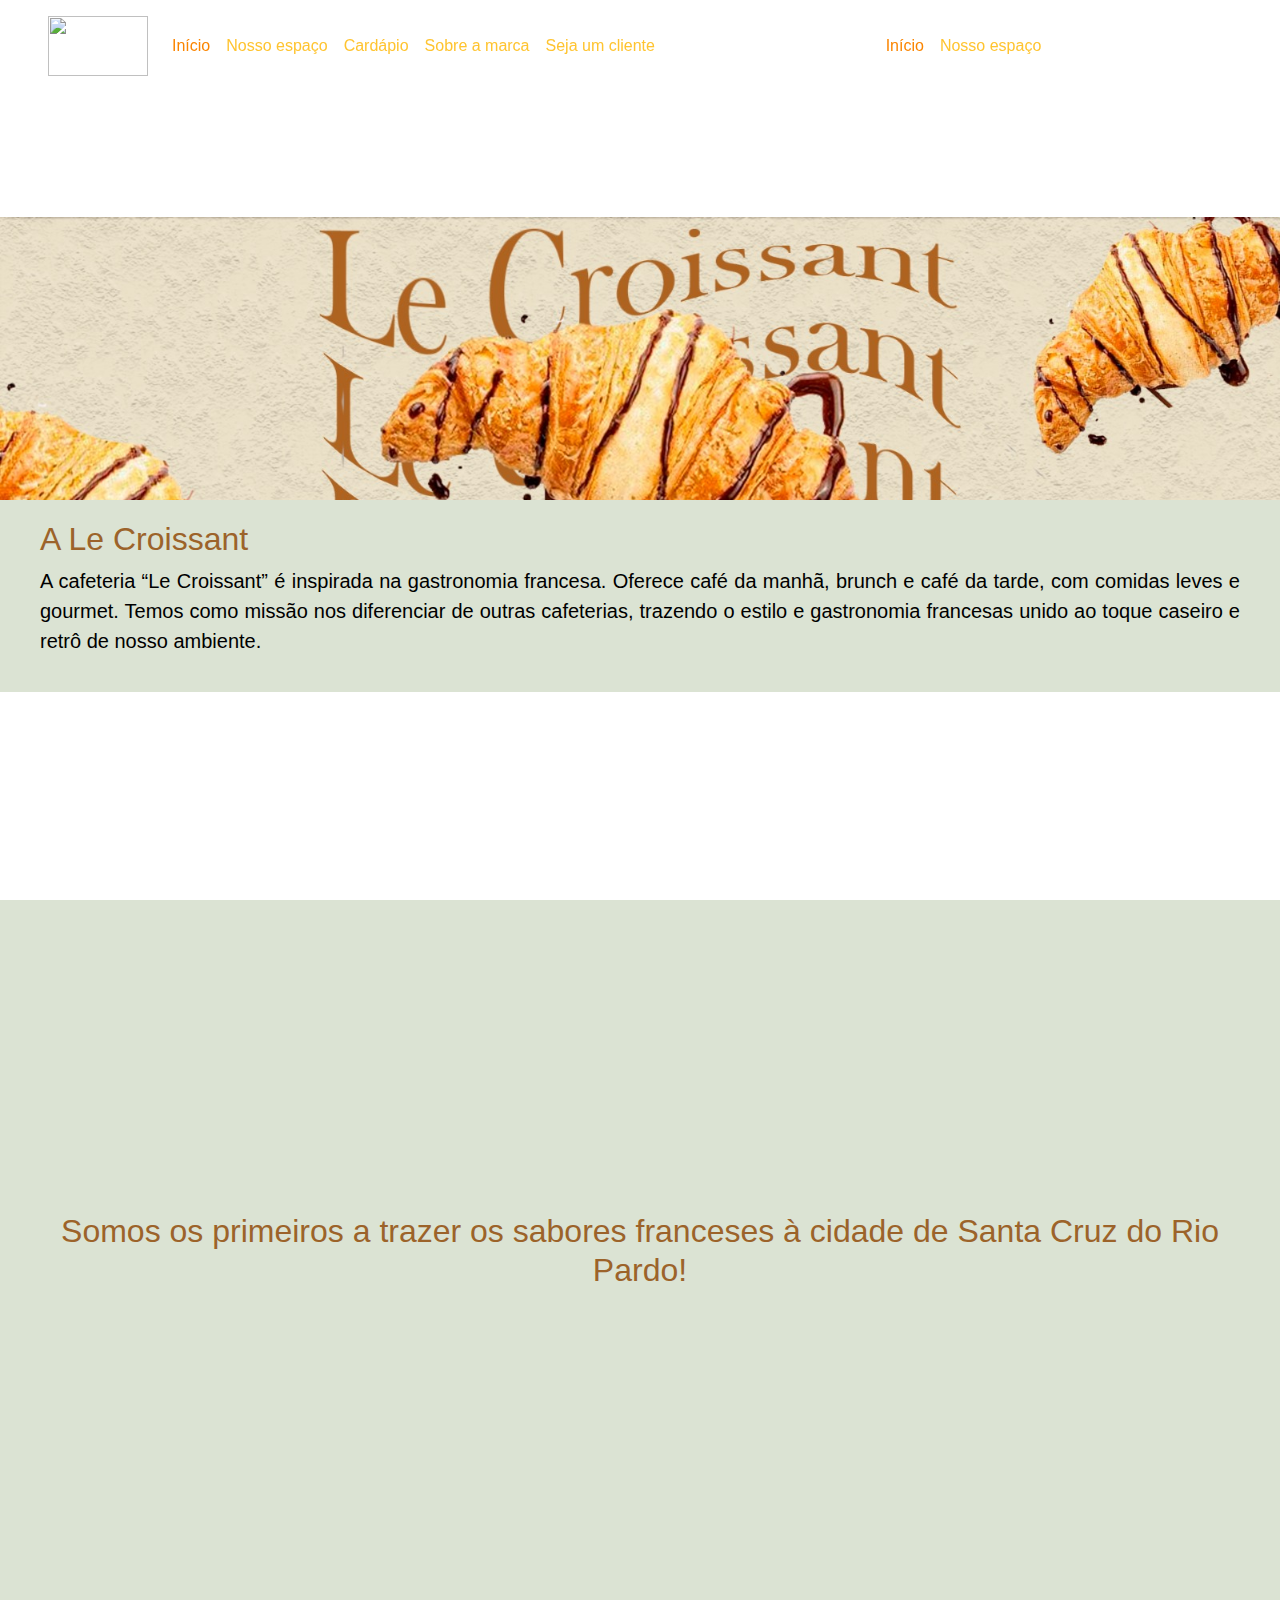
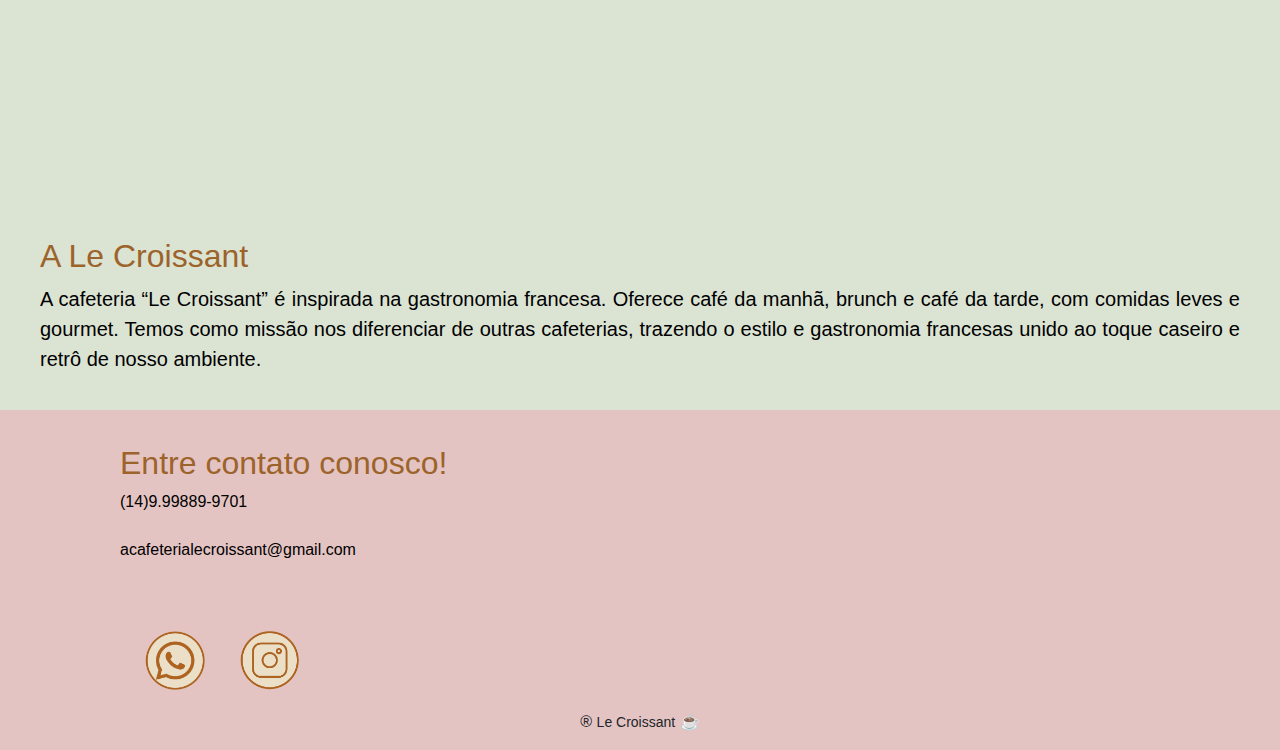
==== commit 53f659d3: "0808" ====
--- a/Index.html
+++ b/Index.html
@@ -7,11 +7,61 @@
     <title>Le Croissant</title>
     <link rel="shortcut icon" href="Imagens/iconelecroissant.ico" type="image/x-icon">
     <link rel="stylesheet" href="CSS/stylecafeteria.css">
+    <link rel="stylesheet" href="CSS/CSSbootstrap/bootstrap.min.css">
+
 </head>
 
 <body>
+    <header>
+        <nav class="navbar fixed-top navbar-expand-lg navbar-dark navcor">
+            <!-- Just an image -->
+            <nav class="navbar navbar-light navcor">
+                <a class="navbar-brand" href="#">
+                    <a href="Index.html"><img src="imagens/lc logo.png" height="60" width="100" alt=""></a>
+                </a>
+
+            </nav>
+            <button class="navbar-toggler bgbotoes" type="button" data-toggle="collapse"
+                data-target="#navbarSupportedContent" aria-controls="navbarSupportedContent" aria-expanded="false"
+                aria-label="Toggle navigation">
+                <span class="navbar-toggler-icon bgbotoes"></span>
+            </button>
+
+            <div class="collapse navbar-collapse" id="navbarSupportedContent">
+                <ul class="navbar-nav mr-auto">
+                    <li class="nav-item;">
+                        <a class="nav-link" style="color: #FB8500;" href="index.html">Início</a>
+                    </li>
+                    <li class="nav-item">
+                        <a class="nav-link" style="color: #FFC430;" href="nossoespaço.html">Nosso espaço</a>
+                    </li>
+                    <li class="nav-item">
+                        <a class="nav-link" style="color: #FFC430;" href="cardapio.html">Cardápio</a>
+                    </li>
+                    <li class="nav-item">
+                        <a class="nav-link" style="color: #FFC430;" href="sobrenós.html">Sobre a marca</a>
+                    </li>
+                    <li class="nav-item">
+                        <a class="nav-link" style="color: #FFC430;" href="cadastro.html" target="_blank">Seja um cliente</a>
+                    </li>
+                </ul>
+
+            </div>
+            <div class="collapse navbar-collapse" id="navbarSupportedContent">
+                <ul class="navbar-nav mr-auto">
+                    <li class="nav-item;">
+                        <a class="nav-link" style="color: #FB8500;" href="index.html">Início</a>
+                    </li>
+                    <li class="nav-item">
+                        <a class="nav-link" style="color: #FFC430;" href="#mim">Nosso espaço</a>
+                    </li>
+                </ul>
+
+            </div>
+        </nav>
+    </header>
     <!--AQUI COMEÇA A HOME DO NOSSO SITE-->
-    <header>
+    <!--header>
         <div align="right">
             <figure class="logotipo">
                 <a href="Index.html"><img src="Imagens/lc logo.png" width="100" height="60" alt="logo"></a>
@@ -36,7 +86,7 @@
                 <a href="cadastro.html" style="text-decoration: none;"><span class="borda">SEJA UM CLIENTE</span></a>
             </main>
         </div>
-    </header>
+    </header-->
 
     <div class="banner1"></div>
     <div class="conteudoparallax">
@@ -52,8 +102,10 @@
     <div class="banner3"></div>
     <div class="conteudoparallax">
         <h2>A Le Croissant</h2>
-        <p>A cafeteria “Le Croissant” é inspirada na gastronomia francesa. Oferece café da manhã, brunch e café da tarde, com comidas leves e gourmet. Temos como missão nos diferenciar de outras cafeterias, trazendo o estilo e gastronomia francesas unido ao toque caseiro e retrô de nosso ambiente.</p>
-        </div>
+        <p>A cafeteria “Le Croissant” é inspirada na gastronomia francesa. Oferece café da manhã, brunch e café da
+            tarde, com comidas leves e gourmet. Temos como missão nos diferenciar de outras cafeterias, trazendo o
+            estilo e gastronomia francesas unido ao toque caseiro e retrô de nosso ambiente.</p>
+    </div>
     <footer>
         <br>
         <div class="footermapa">
